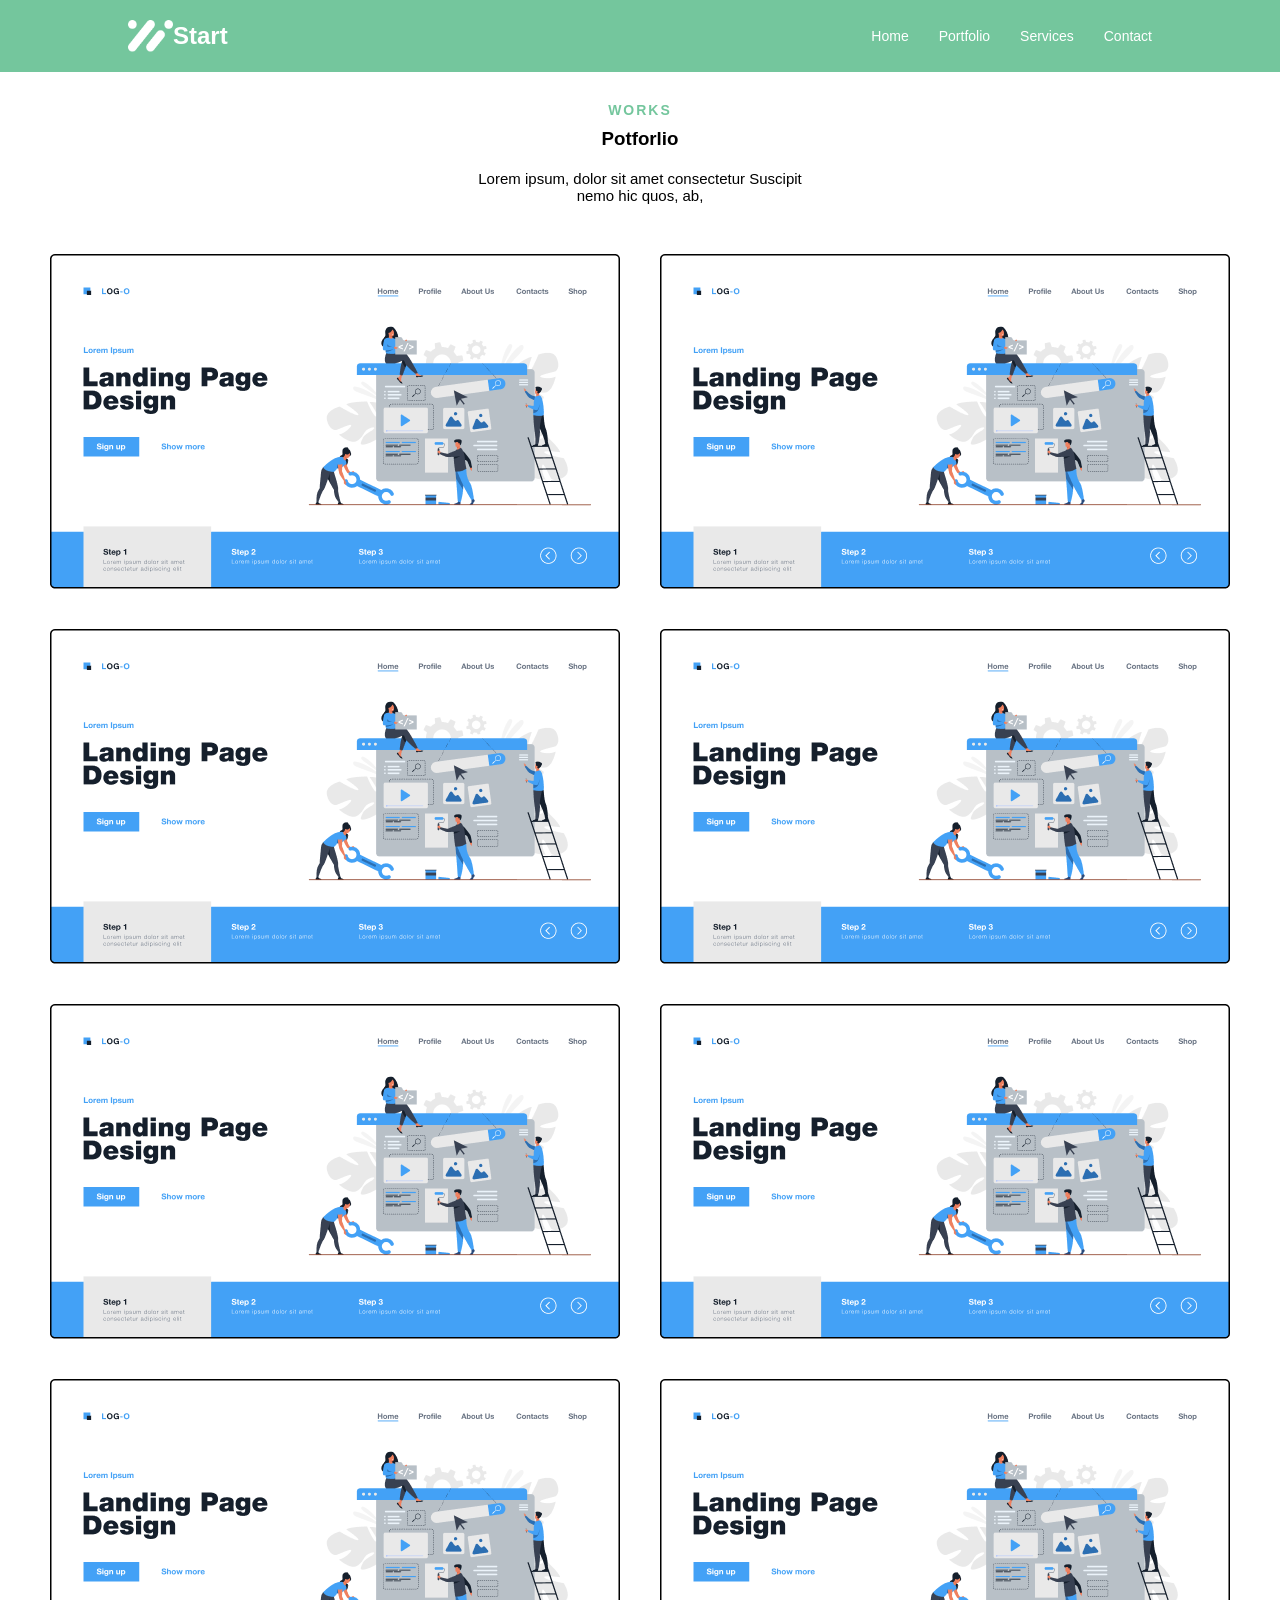
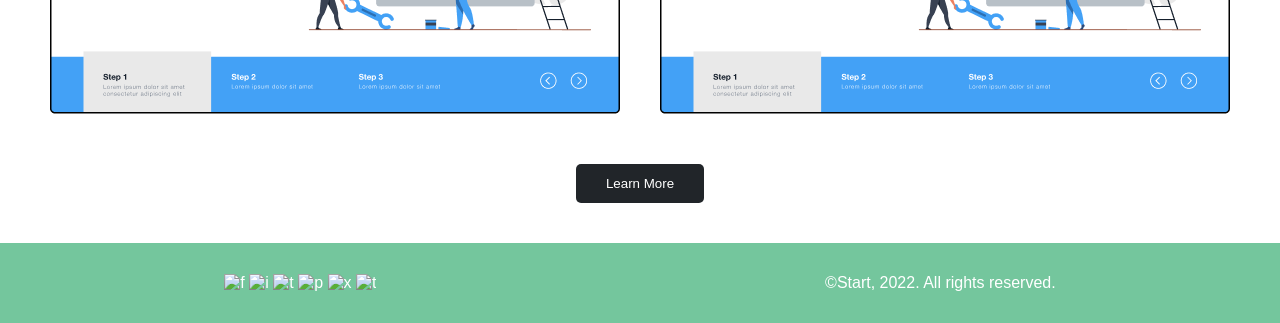
==== portforlio.html @ 1049cc97 "Add files via upload" ====
<!DOCTYPE html>
<html lang="en">
<head>
    <meta charset="UTF-8">
    <meta name="viewport" content="width=device-width, initial-scale=1.0">
    <title>potforlio</title>
    <link rel="stylesheet" href="/potforlio.css">
</head>
<body>
    
    <header>
        <nav class="navbar">
            <div class="logo">
                <img class="logoimage" src="/image/logo.png" alt=""> <span>Start</span>
            </div>
            <ul class="nav-links">
                <li><a href="index.html">Home</a></li>
                <li><a href="portforlio.html">Portfolio</a></li>
                <li><a href="service.html">Services</a></li>
                <li><a href="#">Contact</a></li>
            </ul>
        </nav>
    </header>

    <div class="works-container">
        <p class="section-label">WORKS</p>
        <h3>Potforlio</h3>
        <p class="works-subtext">Lorem ipsum, dolor sit amet 
            consectetur Suscipit <br> nemo hic quos, ab,</p>
   

    <div class="portforlioimage">
        <img src="/image/portforlioimage.png" alt="">
        <img src="/image/portforlioimage.png" alt="">
        <img src="/image/portforlioimage.png" alt="">
        <img src="/image/portforlioimage.png" alt="">
        <img src="/image/portforlioimage.png" alt="">
        <img src="/image/portforlioimage.png" alt="">
        <img src="/image/portforlioimage.png" alt="">
        <img src="/image/portforlioimage.png" alt="">
   </div> 
    <button class="works-button">Learn More</button>
    </div>










    <footer class="footer1">
    <div class="icons">

        <img src="#" alt="f">
        <img src="#" alt="i">
        <img src="#" alt="t">
        <img src="#" alt="p">
        <img src="#" alt="x">
        <img src="#" alt="t">
    </div>
    <p>&copy;Start, 2022. All rights reserved.</p>

</footer>

</body>
</html>
---- potforlio.css ----
* {
    margin: 0;
    padding: 0;
    box-sizing: border-box;
    font-family: 'Segoe UI', Tahoma, Geneva, Verdana, sans-serif;
}

body {
    background-color: #ffffff;
}

/* Navigation */
.navbar {
    display: flex;
    justify-content: space-between;
    align-items: center;
    padding: 20px 10%;
    background-color: #74C69D; 
}

.logoimage{

width: 45px;px;

}

.logo {
    display: flex;
    align-items: center;
    color: white;
    font-size: 24px;
    font-weight: bold;
    width: 100px;
}

.nav-links {
    display: flex;
    list-style: none;
}

.nav-links li {
    margin-left: 30px;
}

.nav-links a {
    text-decoration: none;
    color: white;
    font-size: 14px;
}











.works-button{
background-color: #212529;
    color: white;
    border: none;
    padding: 12px 30px;
    border-radius: 5px;
    cursor: pointer;
    font-weight: 500;
    margin-top: 40px;
    margin-bottom: 40px;

}

.section-label{
    color: #74C69D;
    font-weight: bold;
    letter-spacing: 2px;
    font-size: 14px;
    justify-content: center;
}
.works-container{
    display: flex;
    justify-content: center;
    flex-direction: column;
    align-items: center;
    margin-top: 30px;
    gap: 10px;

}

.works-subtext{
    font-size: 15px;
    margin: 10px;
    text-align: center;
    margin-bottom: 40px;
}


.portforlioimage{
    display: grid;
    grid-template-columns: repeat(2, 1fr);
    gap: 40px;
    
   
    
    


}





.footer1{

    display: flex;
    flex-direction:row;
    justify-content: space-around;
    /* gap: 100px; */
    background-color: #74C69D;
   width: 100vw;
   height: 80px;
   align-items: center;
   color: white;
}
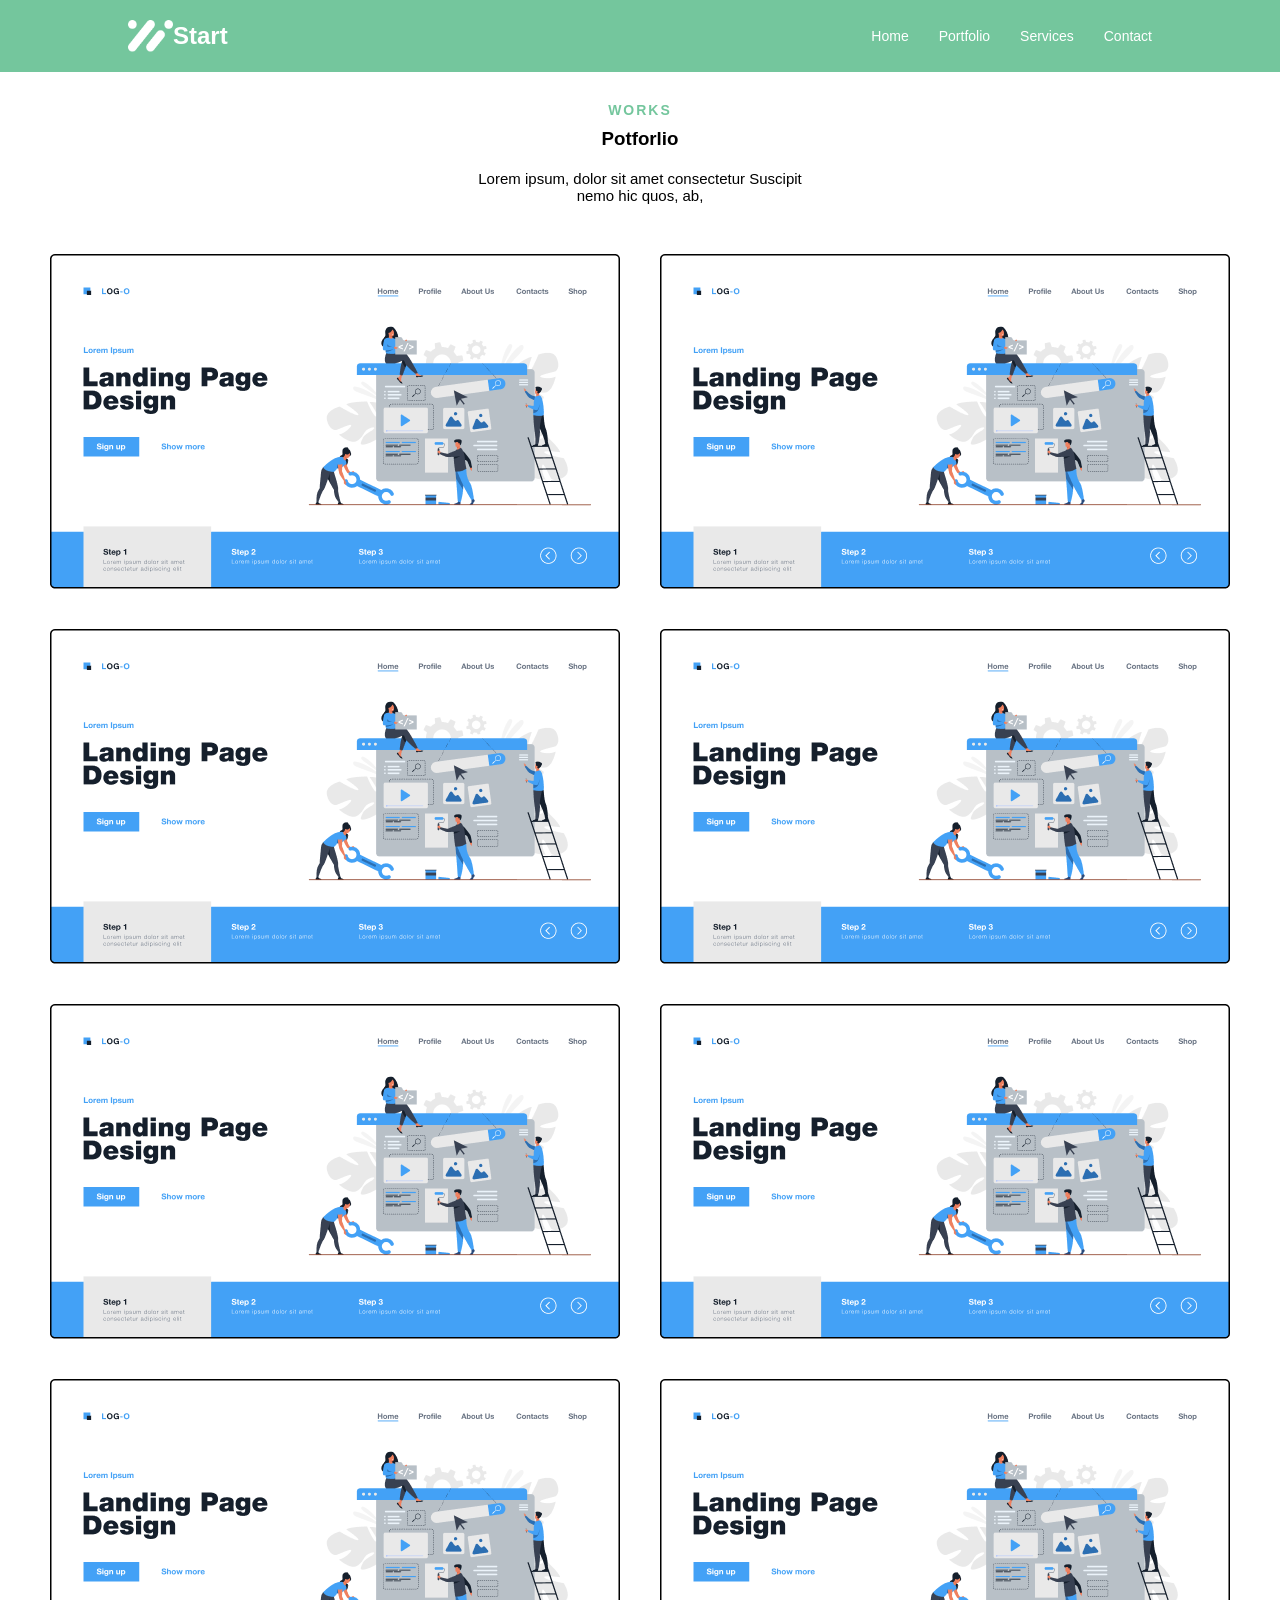
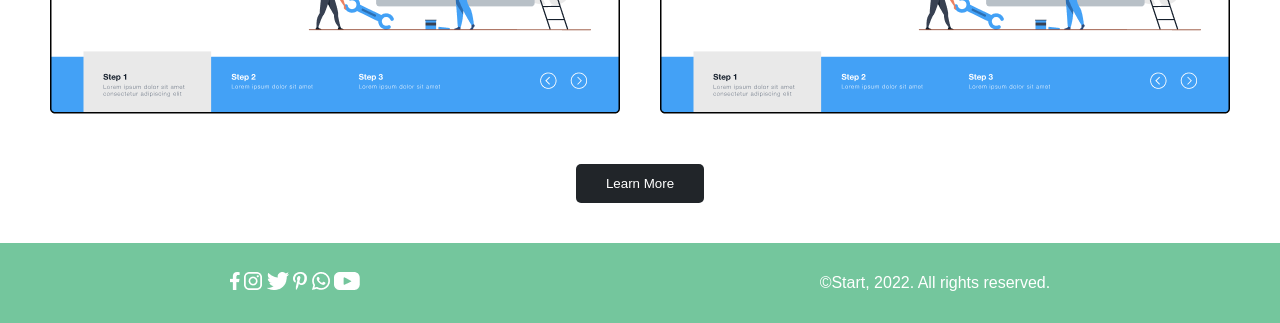
==== commit afa8f029: "Add files via upload" ====
--- a/portforlio.html
+++ b/portforlio.html
@@ -17,7 +17,7 @@
                 <li><a href="index.html">Home</a></li>
                 <li><a href="portforlio.html">Portfolio</a></li>
                 <li><a href="service.html">Services</a></li>
-                <li><a href="#">Contact</a></li>
+                <li><a href="contact.html">Contact</a></li>
             </ul>
         </nav>
     </header>
@@ -54,12 +54,12 @@
     <footer class="footer1">
     <div class="icons">
 
-        <img src="#" alt="f">
-        <img src="#" alt="i">
-        <img src="#" alt="t">
-        <img src="#" alt="p">
-        <img src="#" alt="x">
-        <img src="#" alt="t">
+       <img src="/image/facebook.png" alt="f">
+        <img src="/image/instagram.png" alt="i">
+        <img src="/image/twiter.png" alt="t">
+        <img src="/image/pintres.png" alt="p">
+        <img src="/image/whatsapp.png" alt="x">
+        <img src="/image/youtube.png" alt="t">
     </div>
     <p>&copy;Start, 2022. All rights reserved.</p>
 
